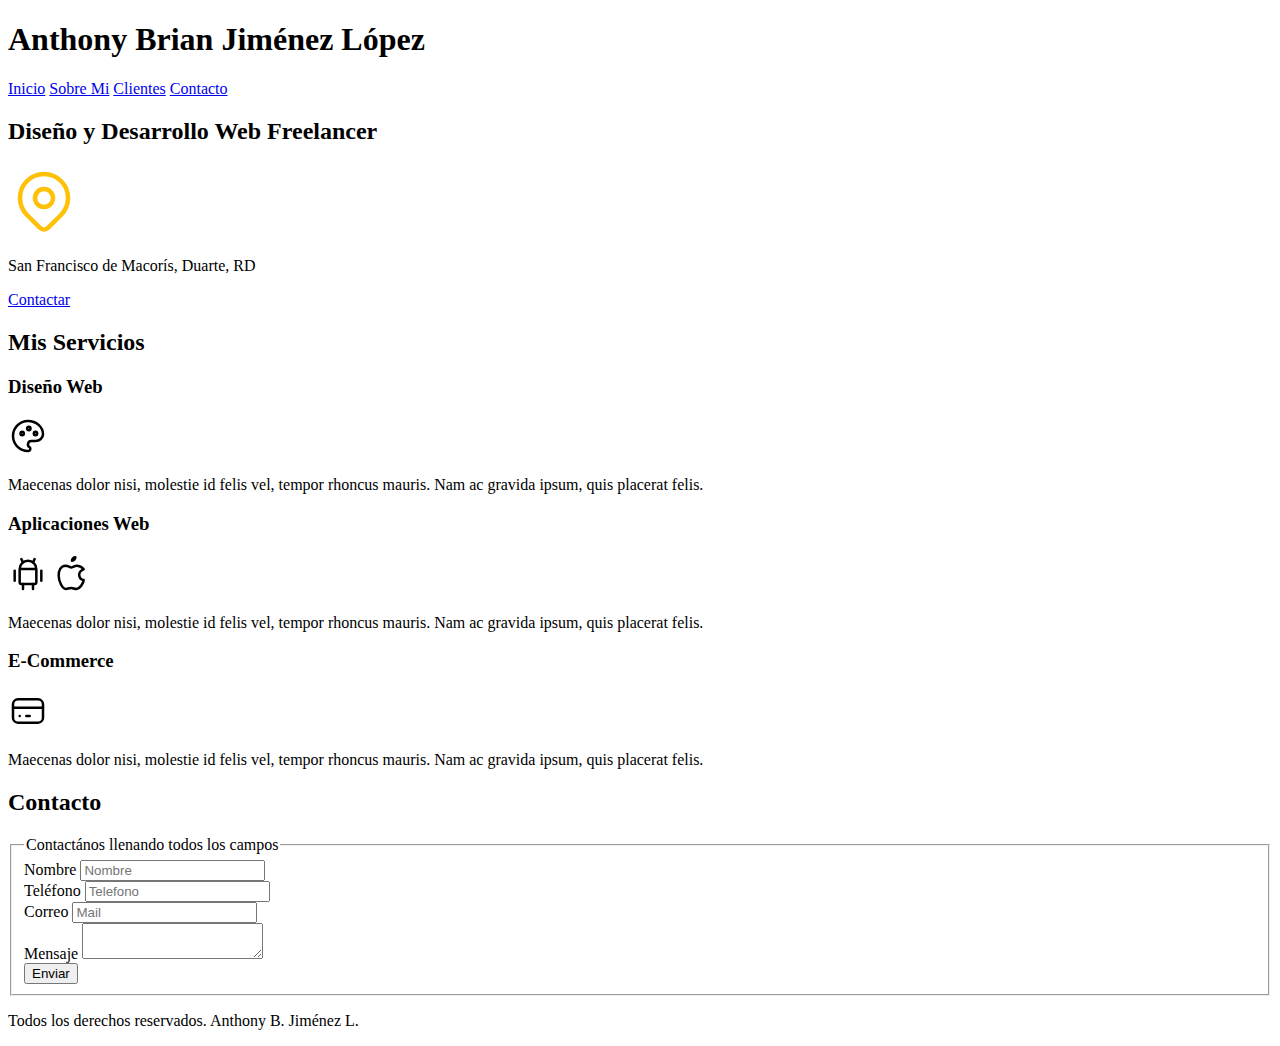
==== Curso #1 - HTML, CSS, JS, PHP/FreelancerApp/index.html @ 60de360e "first commit" ====
<!DOCTYPE html>
<html lang="en">

<head>
    <meta charset="UTF-8">
    <meta name="viewport" content="width=device-width, initial-scale=1.0">
    <title>Document</title>
</head>

<body>
    <header>
        <h1>Anthony Brian Jiménez López</h1>
    </header>

    <nav>
        <a href="#">Inicio</a>
        <a href="#">Sobre Mi</a>
        <a href="#">Clientes</a>
        <a href="#">Contacto</a>
    </nav>

    <section>
        <h2>Diseño y Desarrollo Web Freelancer</h2>

        <svg xmlns="http://www.w3.org/2000/svg" class="icon icon-tabler icon-tabler-map-pin" width="72" height="72"
            viewBox="0 0 24 24" stroke-width="1.5" stroke="#ffc107" fill="none" stroke-linecap="round"
            stroke-linejoin="round">
            <path stroke="none" d="M0 0h24v24H0z" fill="none" />
            <path d="M9 11a3 3 0 1 0 6 0a3 3 0 0 0 -6 0" />
            <path d="M17.657 16.657l-4.243 4.243a2 2 0 0 1 -2.827 0l-4.244 -4.243a8 8 0 1 1 11.314 0z" />
        </svg>

        <p>San Francisco de Macorís, Duarte, RD</p>

        <a href="#">Contactar</a>
    </section>

    <main>
        <h2>Mis Servicios</h2>

        <section>
            <h3>Diseño Web</h3>
            <svg xmlns="http://www.w3.org/2000/svg" class="icon icon-tabler icon-tabler-palette" width="40" height="40"
                viewBox="0 0 24 24" stroke-width="1.5" stroke="#000000" fill="none" stroke-linecap="round"
                stroke-linejoin="round">
                <path stroke="none" d="M0 0h24v24H0z" fill="none" />
                <path
                    d="M12 21a9 9 0 0 1 0 -18c4.97 0 9 3.582 9 8c0 1.06 -.474 2.078 -1.318 2.828c-.844 .75 -1.989 1.172 -3.182 1.172h-2.5a2 2 0 0 0 -1 3.75a1.3 1.3 0 0 1 -1 2.25" />
                <path d="M8.5 10.5m-1 0a1 1 0 1 0 2 0a1 1 0 1 0 -2 0" />
                <path d="M12.5 7.5m-1 0a1 1 0 1 0 2 0a1 1 0 1 0 -2 0" />
                <path d="M16.5 10.5m-1 0a1 1 0 1 0 2 0a1 1 0 1 0 -2 0" />
            </svg>
            <p>Maecenas dolor nisi, molestie id felis vel, tempor rhoncus mauris. Nam ac gravida ipsum, quis placerat
                felis.</p>
        </section>

        <section>
            <h3>Aplicaciones Web</h3>
            <svg xmlns="http://www.w3.org/2000/svg" class="icon icon-tabler icon-tabler-brand-android" width="40"
                height="40" viewBox="0 0 24 24" stroke-width="1.5" stroke="#000000" fill="none" stroke-linecap="round"
                stroke-linejoin="round">
                <path stroke="none" d="M0 0h24v24H0z" fill="none" />
                <path d="M4 10l0 6" />
                <path d="M20 10l0 6" />
                <path d="M7 9h10v8a1 1 0 0 1 -1 1h-8a1 1 0 0 1 -1 -1v-8a5 5 0 0 1 10 0" />
                <path d="M8 3l1 2" />
                <path d="M16 3l-1 2" />
                <path d="M9 18l0 3" />
                <path d="M15 18l0 3" />
            </svg>

            <svg xmlns="http://www.w3.org/2000/svg" class="icon icon-tabler icon-tabler-brand-apple" width="40"
                height="40" viewBox="0 0 24 24" stroke-width="1.5" stroke="#000000" fill="none" stroke-linecap="round"
                stroke-linejoin="round">
                <path stroke="none" d="M0 0h24v24H0z" fill="none" />
                <path
                    d="M8.286 7.008c-3.216 0 -4.286 3.23 -4.286 5.92c0 3.229 2.143 8.072 4.286 8.072c1.165 -.05 1.799 -.538 3.214 -.538c1.406 0 1.607 .538 3.214 .538s4.286 -3.229 4.286 -5.381c-.03 -.011 -2.649 -.434 -2.679 -3.23c-.02 -2.335 2.589 -3.179 2.679 -3.228c-1.096 -1.606 -3.162 -2.113 -3.75 -2.153c-1.535 -.12 -3.032 1.077 -3.75 1.077c-.729 0 -2.036 -1.077 -3.214 -1.077z" />
                <path d="M12 4a2 2 0 0 0 2 -2a2 2 0 0 0 -2 2" />
            </svg>
            <p>Maecenas dolor nisi, molestie id felis vel, tempor rhoncus mauris. Nam ac gravida ipsum, quis placerat
                felis.</p>
        </section>

        <section>
            <h3>E-Commerce</h3>
            <svg xmlns="http://www.w3.org/2000/svg" class="icon icon-tabler icon-tabler-credit-card" width="40"
                height="40" viewBox="0 0 24 24" stroke-width="1.5" stroke="#000000" fill="none" stroke-linecap="round"
                stroke-linejoin="round">
                <path stroke="none" d="M0 0h24v24H0z" fill="none" />
                <path d="M3 5m0 3a3 3 0 0 1 3 -3h12a3 3 0 0 1 3 3v8a3 3 0 0 1 -3 3h-12a3 3 0 0 1 -3 -3z" />
                <path d="M3 10l18 0" />
                <path d="M7 15l.01 0" />
                <path d="M11 15l2 0" />
            </svg>
            <p>Maecenas dolor nisi, molestie id felis vel, tempor rhoncus mauris. Nam ac gravida ipsum, quis placerat
                felis.</p>
        </section>
    </main>

    <section>
        <h2>Contacto</h2>

        <form action="">
            <fieldset>
                <legend>Contactános llenando todos los campos</legend>

                <div>
                    <label for="">Nombre</label>
                    <input type="text" placeholder="Nombre">
                </div>

                <div>
                    <label for="">Teléfono</label>
                    <input type="tel" placeholder="Telefono">
                </div>

                <div>
                    <label for="">Correo</label>
                    <input type="email" placeholder="Mail">
                </div>

                <div>
                    <label for="">Mensaje</label>
                    <textarea name="" id=""></textarea>
                </div>

                <div>
                    <button type="submit">Enviar</button>
                </div>
            </fieldset>
        </form>
    </section>

    <footer>
        <p>Todos los derechos reservados. Anthony B. Jiménez L.</p>
    </footer>

</body>

</html>
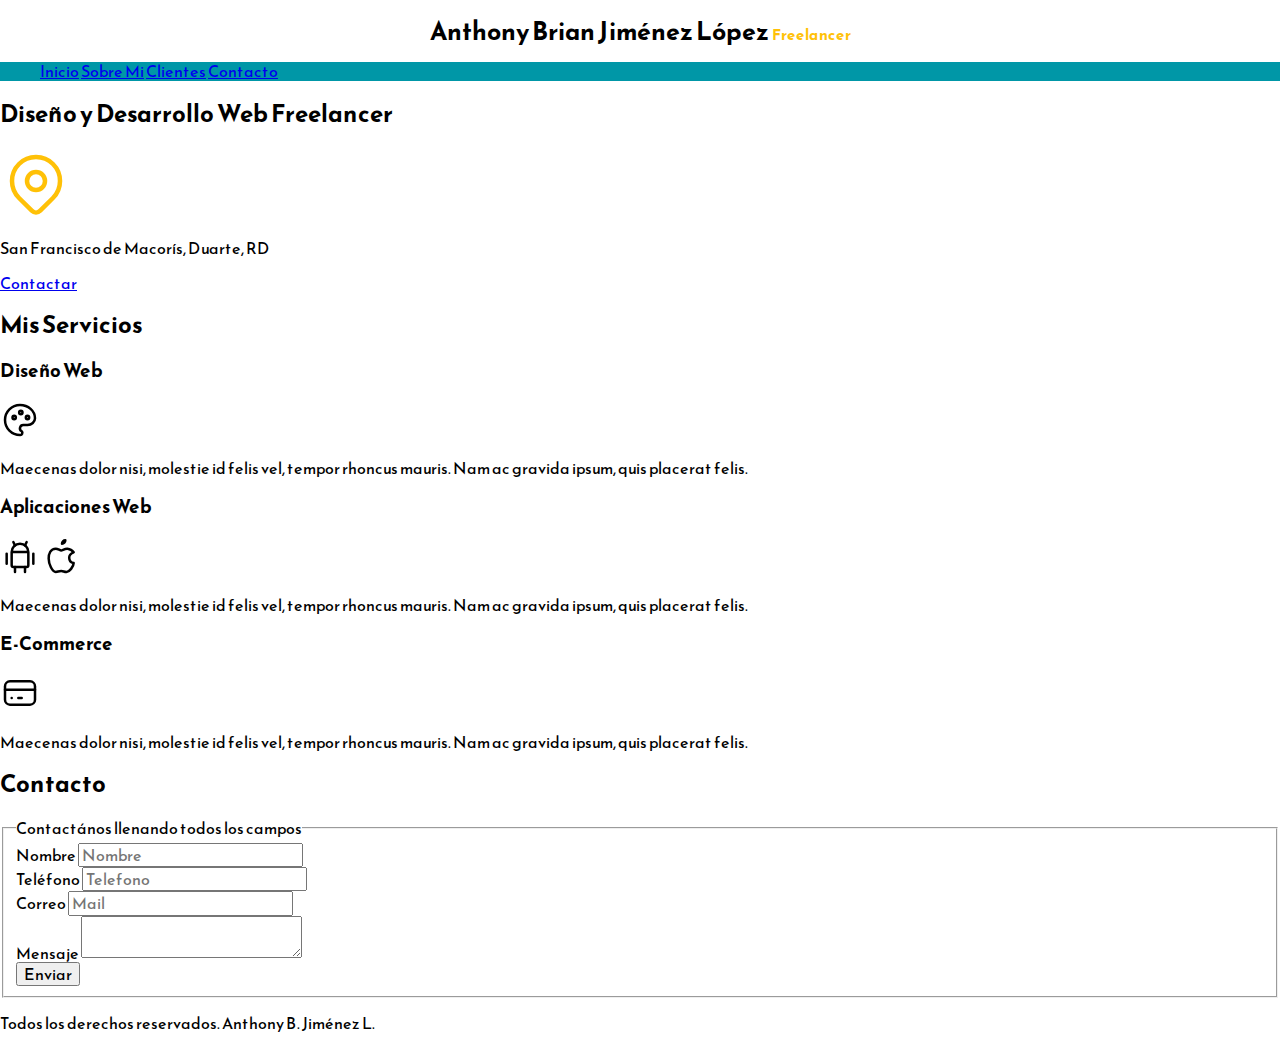
==== commit 9f2e1bcd: "add: styles and normalize css" ====
--- a/Curso #1 - HTML, CSS, JS, PHP/FreelancerApp/index.html
+++ b/Curso #1 - HTML, CSS, JS, PHP/FreelancerApp/index.html
@@ -5,22 +5,35 @@
     <meta charset="UTF-8">
     <meta name="viewport" content="width=device-width, initial-scale=1.0">
     <title>Document</title>
+
+    <link rel="preload" href="css/normalize.css" as="style">
+    <link rel="stylesheet" href="css/normalize.css">
+
+    <link rel="preconnect" href="https://fonts.googleapis.com">
+    <link rel="preconnect" href="https://fonts.gstatic.com" crossorigin>
+    <link href="https://fonts.googleapis.com/css2?family=Reem+Kufi:wght@400..700&display=swap" rel="stylesheet">
+
+    <link rel="preload" href="css/styles.css" as="style"> <!--Esto para que cargue antes el css-->
+    <link rel="stylesheet" href="css/styles.css">
+
 </head>
 
 <body>
     <header>
-        <h1>Anthony Brian Jiménez López</h1>
+        <h1 class="titulo">Anthony Brian Jiménez López <span>Freelancer</span></h1>
     </header>
 
-    <nav>
-        <a href="#">Inicio</a>
-        <a href="#">Sobre Mi</a>
-        <a href="#">Clientes</a>
-        <a href="#">Contacto</a>
-    </nav>
+    <div class="nav-bg">
+        <nav class="navegacion-principal contenedor">
+            <a href="#">Inicio</a>
+            <a href="#">Sobre Mi</a>
+            <a href="#">Clientes</a>
+            <a href="#">Contacto</a>
+        </nav>
+    </div>    
 
     <section>
-        <h2>Diseño y Desarrollo Web Freelancer</h2>
+        <h2 class="">Diseño y Desarrollo Web Freelancer</h2>
 
         <svg xmlns="http://www.w3.org/2000/svg" class="icon icon-tabler icon-tabler-map-pin" width="72" height="72"
             viewBox="0 0 24 24" stroke-width="1.5" stroke="#ffc107" fill="none" stroke-linecap="round"
@@ -94,7 +107,7 @@
             </svg>
             <p>Maecenas dolor nisi, molestie id felis vel, tempor rhoncus mauris. Nam ac gravida ipsum, quis placerat
                 felis.</p>
-        </section>
+        </se ction>
     </main>
 
     <section>
--- a/Curso #1 - HTML, CSS, JS, PHP/FreelancerApp/css/styles.css
+++ b/Curso #1 - HTML, CSS, JS, PHP/FreelancerApp/css/styles.css
@@ -0,0 +1,43 @@
+:root {
+    --white: #FFFFFF;
+    --oscuro: #212121;
+    --primario: #FFC107;
+    --secundario: #0097A7;
+    --gris: #757575;
+}
+
+html{
+    font-size: 62.5%;
+}
+
+body{
+    font-size: 16px;
+    font-family: "Reem Kufi", sans-serif;
+}
+
+.titulo {
+    text-align: center;
+    font-size: 2.5rem;
+}
+
+.titulo span{
+    font-size: 1.5rem;
+    color: var(--primario);
+}
+
+.contenedor {
+    width: 120rem;
+    margin: 0 auto;
+}
+
+.nav-bg{
+    background-color: var(--secundario);
+}
+
+.navegacion-principal {
+
+}
+
+.navegacion-principal a{
+}
+
--- a/Curso #1 - HTML, CSS, JS, PHP/FreelancerApp/css/styles.css
+++ b/Curso #1 - HTML, CSS, JS, PHP/FreelancerApp/css/styles.css
@@ -0,0 +1,43 @@
+:root {
+    --white: #FFFFFF;
+    --oscuro: #212121;
+    --primario: #FFC107;
+    --secundario: #0097A7;
+    --gris: #757575;
+}
+
+html{
+    font-size: 62.5%;
+}
+
+body{
+    font-size: 16px;
+    font-family: "Reem Kufi", sans-serif;
+}
+
+.titulo {
+    text-align: center;
+    font-size: 2.5rem;
+}
+
+.titulo span{
+    font-size: 1.5rem;
+    color: var(--primario);
+}
+
+.contenedor {
+    width: 120rem;
+    margin: 0 auto;
+}
+
+.nav-bg{
+    background-color: var(--secundario);
+}
+
+.navegacion-principal {
+
+}
+
+.navegacion-principal a{
+}
+
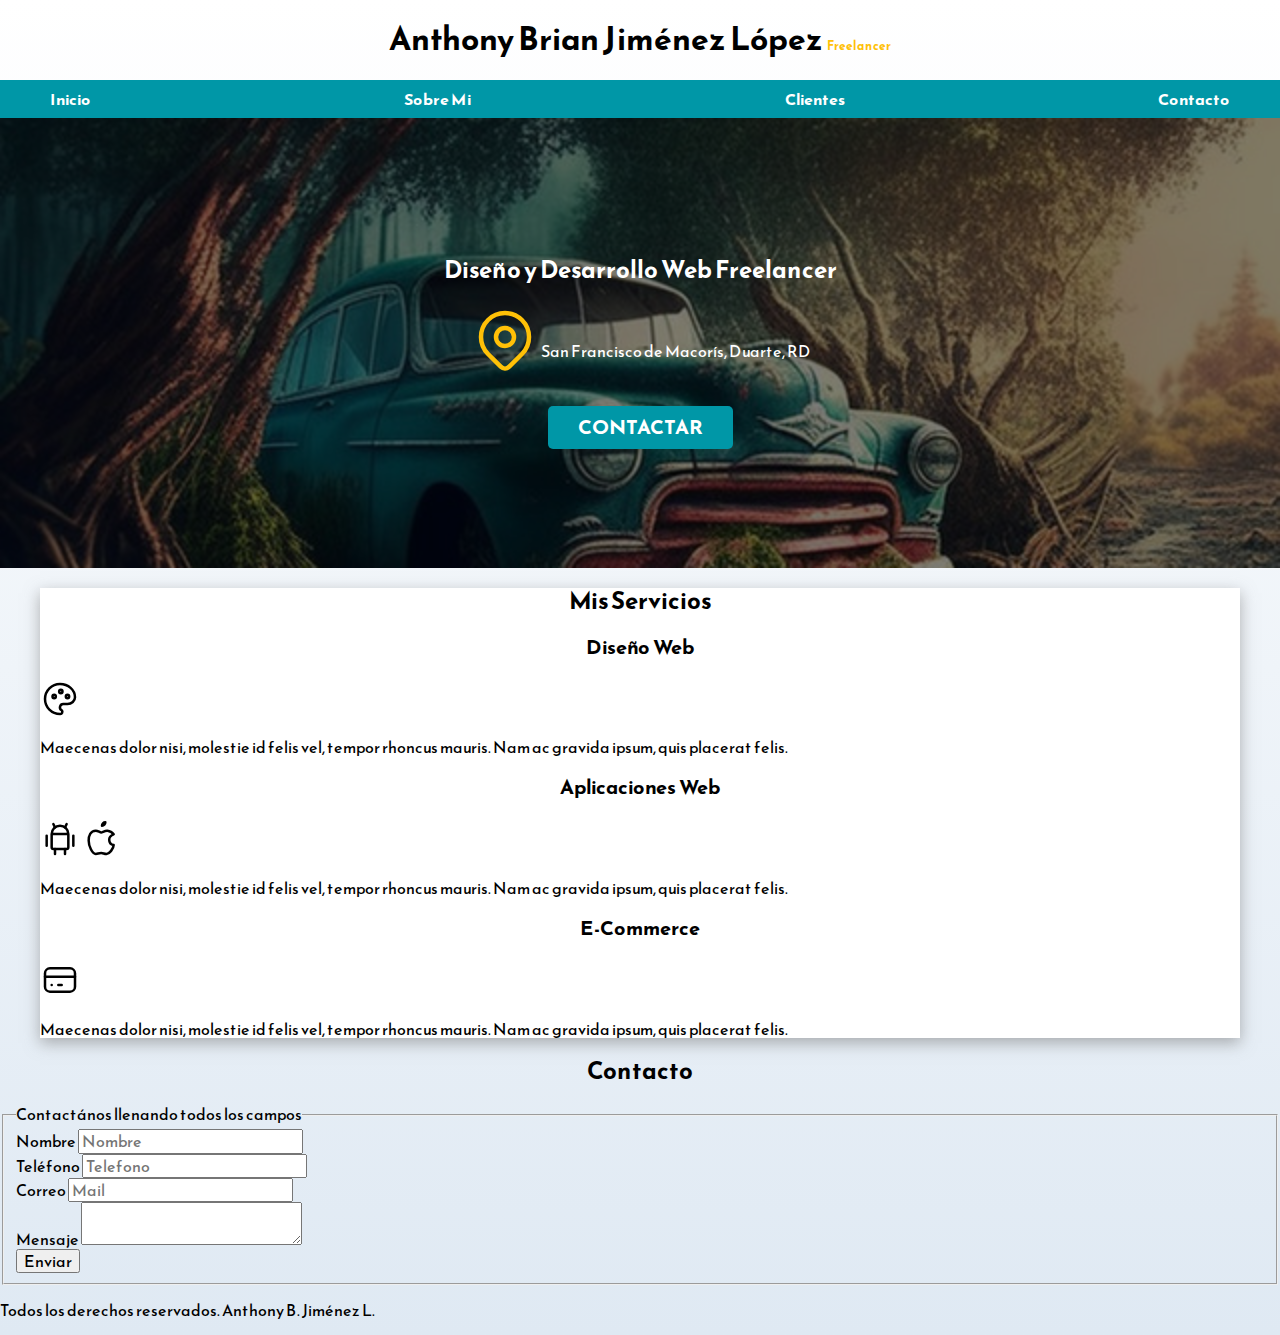
==== commit 41d8d6fa: "update: css file, learn use the: box-shadow and display flex o block" ====
--- a/Curso #1 - HTML, CSS, JS, PHP/FreelancerApp/index.html
+++ b/Curso #1 - HTML, CSS, JS, PHP/FreelancerApp/index.html
@@ -30,25 +30,29 @@
             <a href="#">Clientes</a>
             <a href="#">Contacto</a>
         </nav>
-    </div>    
+    </div>
 
-    <section>
-        <h2 class="">Diseño y Desarrollo Web Freelancer</h2>
+    <section class="hero">
+        <div class="contenido-hero">
+            <h2 class="">Diseño y Desarrollo Web <span>Freelancer</span></h2>
 
-        <svg xmlns="http://www.w3.org/2000/svg" class="icon icon-tabler icon-tabler-map-pin" width="72" height="72"
-            viewBox="0 0 24 24" stroke-width="1.5" stroke="#ffc107" fill="none" stroke-linecap="round"
-            stroke-linejoin="round">
-            <path stroke="none" d="M0 0h24v24H0z" fill="none" />
-            <path d="M9 11a3 3 0 1 0 6 0a3 3 0 0 0 -6 0" />
-            <path d="M17.657 16.657l-4.243 4.243a2 2 0 0 1 -2.827 0l-4.244 -4.243a8 8 0 1 1 11.314 0z" />
-        </svg>
+            <div class="ubicacion">
+                <svg xmlns="http://www.w3.org/2000/svg" class="icon icon-tabler icon-tabler-map-pin" width="72"
+                    height="72" viewBox="0 0 24 24" stroke-width="1.5" stroke="#ffc107" fill="none"
+                    stroke-linecap="round" stroke-linejoin="round">
+                    <path stroke="none" d="M0 0h24v24H0z" fill="none" />
+                    <path d="M9 11a3 3 0 1 0 6 0a3 3 0 0 0 -6 0" />
+                    <path d="M17.657 16.657l-4.243 4.243a2 2 0 0 1 -2.827 0l-4.244 -4.243a8 8 0 1 1 11.314 0z" />
+                </svg>
 
-        <p>San Francisco de Macorís, Duarte, RD</p>
+                <p>San Francisco de Macorís, Duarte, RD</p>
+            </div>
 
-        <a href="#">Contactar</a>
+            <a href="#" class="btn">Contactar</a>
+        </div>
     </section>
 
-    <main>
+    <main class="contenedor sombra">
         <h2>Mis Servicios</h2>
 
         <section>
@@ -107,7 +111,7 @@
             </svg>
             <p>Maecenas dolor nisi, molestie id felis vel, tempor rhoncus mauris. Nam ac gravida ipsum, quis placerat
                 felis.</p>
-        </se ction>
+            </se ction>
     </main>
 
     <section>
@@ -138,7 +142,7 @@
                 </div>
 
                 <div>
-                    <button type="submit">Enviar</button>
+                    <button type="submit" class="">Enviar</button>
                 </div>
             </fieldset>
         </form>
--- a/Curso #1 - HTML, CSS, JS, PHP/FreelancerApp/css/styles.css
+++ b/Curso #1 - HTML, CSS, JS, PHP/FreelancerApp/css/styles.css
@@ -6,38 +6,131 @@
     --gris: #757575;
 }
 
+
+/* HACK PARA QUE 1rem = 10px*/
 html{
     font-size: 62.5%;
+    box-sizing: border-box;
+}
+
+*,*:before, *:after {
+    box-sizing: inherit;
 }
 
 body{
     font-size: 16px;
     font-family: "Reem Kufi", sans-serif;
+    background-image: linear-gradient(to top, #DFE9F3 0%, var(--white) 100%);
 }
 
-.titulo {
+h1{
+    font-size: 2.8srem;
+}
+
+h2{
+    font-size: 2.4rem;
+}
+
+h3{
+    font-size: 2rem;
+}
+
+h1,h2,h3{
     text-align: center;
-    font-size: 2.5rem;
 }
 
 .titulo span{
-    font-size: 1.5rem;
+    font-size: 1.2rem;
     color: var(--primario);
 }
 
 .contenedor {
-    width: 120rem;
+    max-width: 120rem;
     margin: 0 auto;
 }
 
+.btn{
+    background-color: var(--secundario);
+    color: var(--white);
+    padding: 1rem 3rem;
+    margin-top: 3rem;
+    font-size: 2rem;
+    text-decoration: none;
+    text-transform: uppercase;
+    font-weight: bold;
+    border-radius: .5rem;
+    width: 90%;
+    text-align: center;
+}
+
+@media (min-width: 480px) {
+    .btn{
+        width: auto;
+    }
+}
 .nav-bg{
     background-color: var(--secundario);
 }
 
 .navegacion-principal {
+    display: flex;
+    flex-direction: column;
+    
+}
 
+@media (min-width: 768px) {
+    .navegacion-principal{
+        flex-direction: row;
+        justify-content: space-between;
+    }
 }
 
 .navegacion-principal a{
+    display: block;
+    text-align: center;
+    color: var(--white);
+    text-decoration: none;
+    font-size: 1.rem;
+    padding: 1rem;
+    font-weight: bold;
 }
 
+.navegacion-principal a:hover{
+    background-color: var(--primario);
+    color: var(--oscuro);
+}
+
+.hero{
+    background-image: url(../img/hero.jpg);
+    background-repeat: no-repeat;
+    background-size: cover;
+    height: 450px;
+    position: relative;
+}
+
+.contenido-hero{
+    position: absolute;
+    background-color: rgba(0,0,0,.5); /* ANTERIOR */
+    background-color: rgb(0 0 0 / 50%); /* NUEVA */
+    width: 100%;
+    height: 100%;
+
+    display: flex;
+    flex-direction: column;
+    align-items: center;
+    justify-content: center;
+}
+
+.contenido-hero h2, .contenido-hero p {
+    color: var(--white);
+}
+
+.contenido-hero .ubicacion{
+    display: flex;
+    align-items: flex-end;
+}
+
+.sombra{
+    box-shadow: 0px 5px 15px 0px rgba(112,112,112,.54);
+    background-color: var(--white);
+}--- a/Curso #1 - HTML, CSS, JS, PHP/FreelancerApp/css/styles.css
+++ b/Curso #1 - HTML, CSS, JS, PHP/FreelancerApp/css/styles.css
@@ -6,38 +6,131 @@
     --gris: #757575;
 }
 
+
+/* HACK PARA QUE 1rem = 10px*/
 html{
     font-size: 62.5%;
+    box-sizing: border-box;
+}
+
+*,*:before, *:after {
+    box-sizing: inherit;
 }
 
 body{
     font-size: 16px;
     font-family: "Reem Kufi", sans-serif;
+    background-image: linear-gradient(to top, #DFE9F3 0%, var(--white) 100%);
 }
 
-.titulo {
+h1{
+    font-size: 2.8srem;
+}
+
+h2{
+    font-size: 2.4rem;
+}
+
+h3{
+    font-size: 2rem;
+}
+
+h1,h2,h3{
     text-align: center;
-    font-size: 2.5rem;
 }
 
 .titulo span{
-    font-size: 1.5rem;
+    font-size: 1.2rem;
     color: var(--primario);
 }
 
 .contenedor {
-    width: 120rem;
+    max-width: 120rem;
     margin: 0 auto;
 }
 
+.btn{
+    background-color: var(--secundario);
+    color: var(--white);
+    padding: 1rem 3rem;
+    margin-top: 3rem;
+    font-size: 2rem;
+    text-decoration: none;
+    text-transform: uppercase;
+    font-weight: bold;
+    border-radius: .5rem;
+    width: 90%;
+    text-align: center;
+}
+
+@media (min-width: 480px) {
+    .btn{
+        width: auto;
+    }
+}
 .nav-bg{
     background-color: var(--secundario);
 }
 
 .navegacion-principal {
+    display: flex;
+    flex-direction: column;
+    
+}
 
+@media (min-width: 768px) {
+    .navegacion-principal{
+        flex-direction: row;
+        justify-content: space-between;
+    }
 }
 
 .navegacion-principal a{
+    display: block;
+    text-align: center;
+    color: var(--white);
+    text-decoration: none;
+    font-size: 1.rem;
+    padding: 1rem;
+    font-weight: bold;
 }
 
+.navegacion-principal a:hover{
+    background-color: var(--primario);
+    color: var(--oscuro);
+}
+
+.hero{
+    background-image: url(../img/hero.jpg);
+    background-repeat: no-repeat;
+    background-size: cover;
+    height: 450px;
+    position: relative;
+}
+
+.contenido-hero{
+    position: absolute;
+    background-color: rgba(0,0,0,.5); /* ANTERIOR */
+    background-color: rgb(0 0 0 / 50%); /* NUEVA */
+    width: 100%;
+    height: 100%;
+
+    display: flex;
+    flex-direction: column;
+    align-items: center;
+    justify-content: center;
+}
+
+.contenido-hero h2, .contenido-hero p {
+    color: var(--white);
+}
+
+.contenido-hero .ubicacion{
+    display: flex;
+    align-items: flex-end;
+}
+
+.sombra{
+    box-shadow: 0px 5px 15px 0px rgba(112,112,112,.54);
+    background-color: var(--white);
+}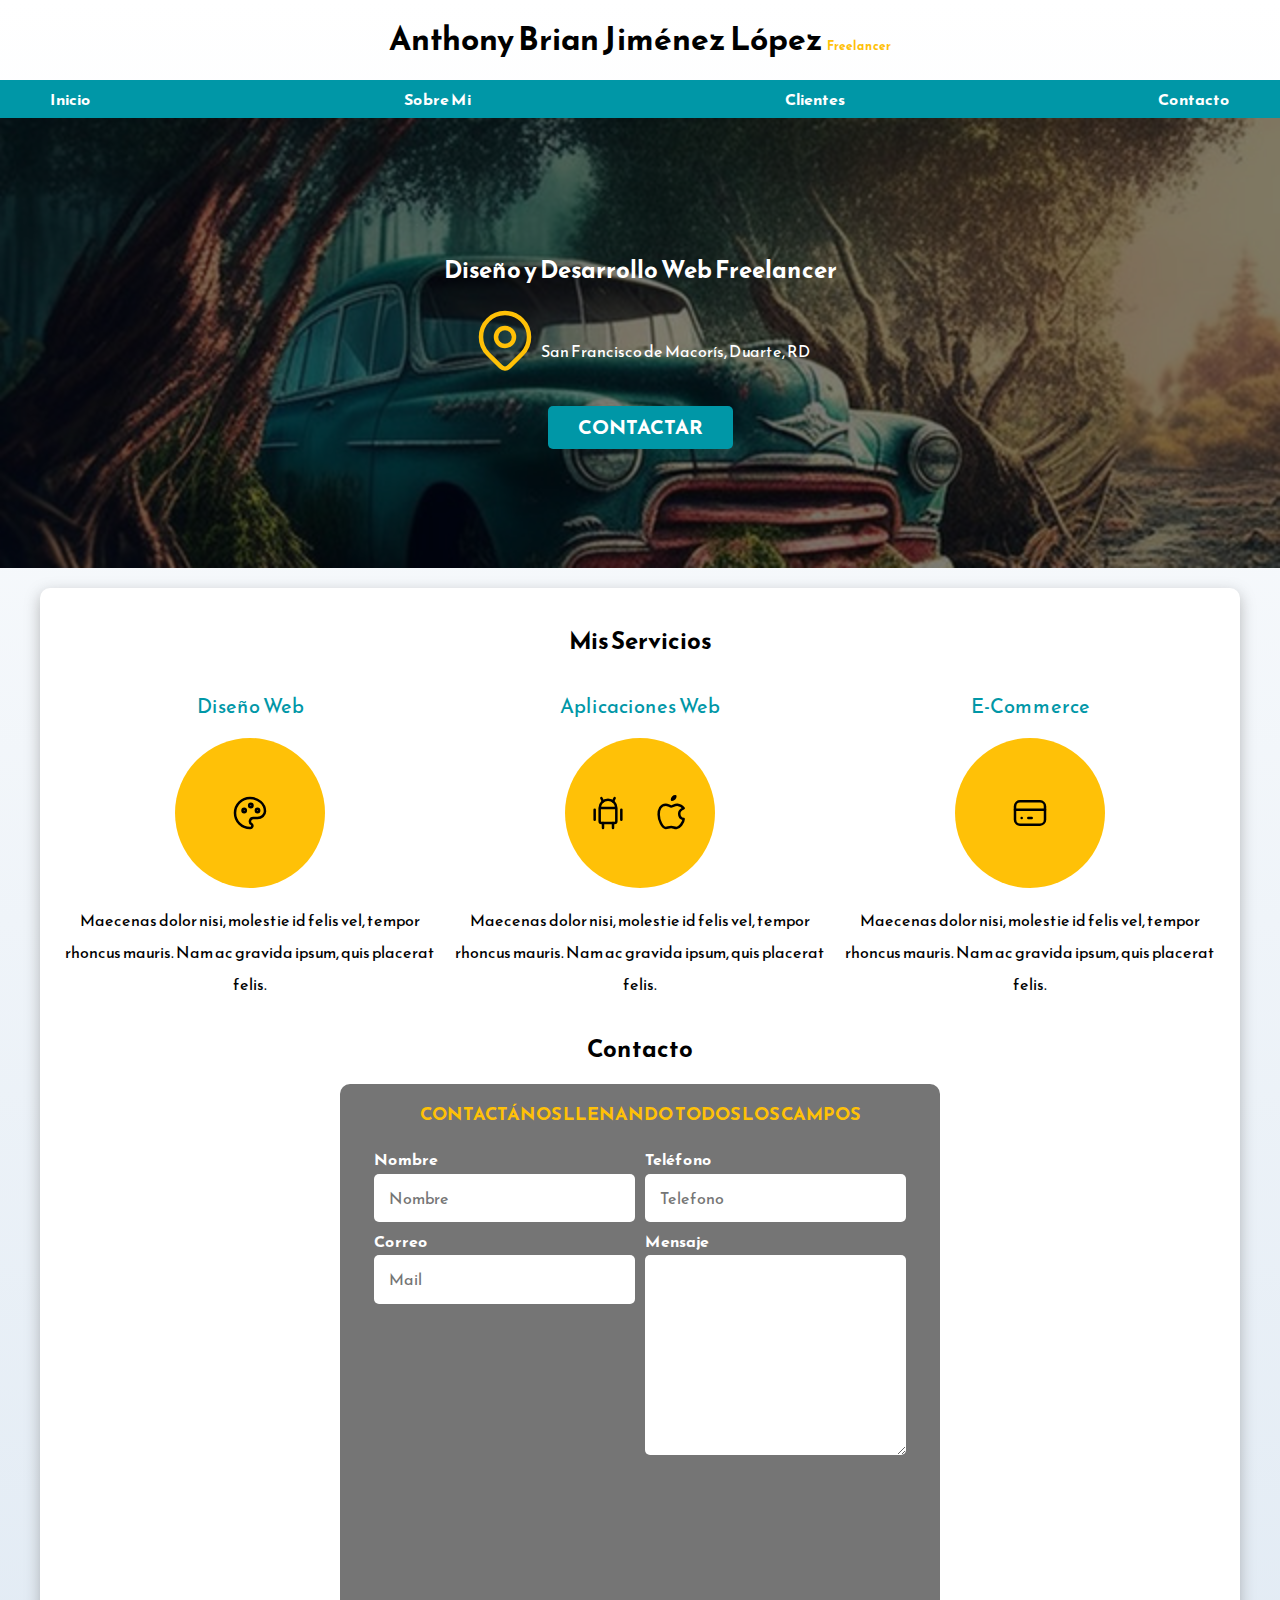
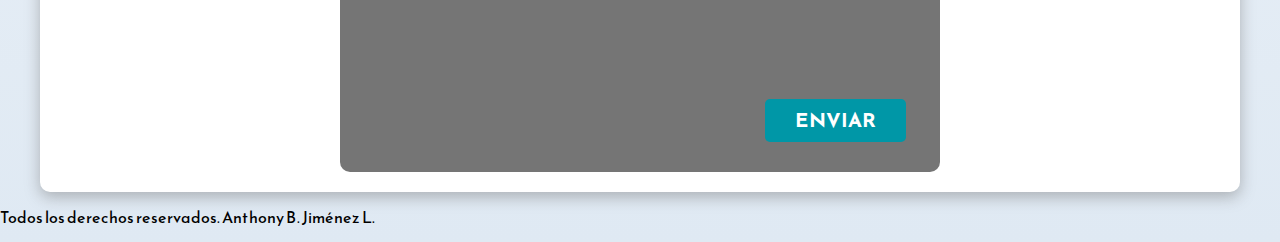
==== commit 77012a2c: "update: add css grid in section Services and contact" ====
--- a/Curso #1 - HTML, CSS, JS, PHP/FreelancerApp/index.html
+++ b/Curso #1 - HTML, CSS, JS, PHP/FreelancerApp/index.html
@@ -55,98 +55,119 @@
     <main class="contenedor sombra">
         <h2>Mis Servicios</h2>
 
+        <div class="servicios">
+
+            <section class="servicio">
+                <h3>Diseño Web</h3>
+                <div class="iconos">
+                    <svg xmlns="http://www.w3.org/2000/svg" class="icon icon-tabler icon-tabler-palette" width="40"
+                        height="40" viewBox="0 0 24 24" stroke-width="1.5" stroke="#000000" fill="none"
+                        stroke-linecap="round" stroke-linejoin="round">
+                        <path stroke="none" d="M0 0h24v24H0z" fill="none" />
+                        <path
+                            d="M12 21a9 9 0 0 1 0 -18c4.97 0 9 3.582 9 8c0 1.06 -.474 2.078 -1.318 2.828c-.844 .75 -1.989 1.172 -3.182 1.172h-2.5a2 2 0 0 0 -1 3.75a1.3 1.3 0 0 1 -1 2.25" />
+                        <path d="M8.5 10.5m-1 0a1 1 0 1 0 2 0a1 1 0 1 0 -2 0" />
+                        <path d="M12.5 7.5m-1 0a1 1 0 1 0 2 0a1 1 0 1 0 -2 0" />
+                        <path d="M16.5 10.5m-1 0a1 1 0 1 0 2 0a1 1 0 1 0 -2 0" />
+                    </svg>
+                </div>
+
+                <p>Maecenas dolor nisi, molestie id felis vel, tempor rhoncus mauris. Nam ac gravida ipsum, quis
+                    placerat
+                    felis.</p>
+            </section>
+
+            <section class="servicio">
+                <h3>Aplicaciones Web</h3>
+                <div class="iconos">
+                    <svg xmlns="http://www.w3.org/2000/svg" class="icon icon-tabler icon-tabler-brand-android"
+                        width="40" height="40" viewBox="0 0 24 24" stroke-width="1.5" stroke="#000000" fill="none"
+                        stroke-linecap="round" stroke-linejoin="round">
+                        <path stroke="none" d="M0 0h24v24H0z" fill="none" />
+                        <path d="M4 10l0 6" />
+                        <path d="M20 10l0 6" />
+                        <path d="M7 9h10v8a1 1 0 0 1 -1 1h-8a1 1 0 0 1 -1 -1v-8a5 5 0 0 1 10 0" />
+                        <path d="M8 3l1 2" />
+                        <path d="M16 3l-1 2" />
+                        <path d="M9 18l0 3" />
+                        <path d="M15 18l0 3" />
+                    </svg>
+
+                    <svg xmlns="http://www.w3.org/2000/svg" class="icon icon-tabler icon-tabler-brand-apple" width="40"
+                        height="40" viewBox="0 0 24 24" stroke-width="1.5" stroke="#000000" fill="none"
+                        stroke-linecap="round" stroke-linejoin="round">
+                        <path stroke="none" d="M0 0h24v24H0z" fill="none" />
+                        <path
+                            d="M8.286 7.008c-3.216 0 -4.286 3.23 -4.286 5.92c0 3.229 2.143 8.072 4.286 8.072c1.165 -.05 1.799 -.538 3.214 -.538c1.406 0 1.607 .538 3.214 .538s4.286 -3.229 4.286 -5.381c-.03 -.011 -2.649 -.434 -2.679 -3.23c-.02 -2.335 2.589 -3.179 2.679 -3.228c-1.096 -1.606 -3.162 -2.113 -3.75 -2.153c-1.535 -.12 -3.032 1.077 -3.75 1.077c-.729 0 -2.036 -1.077 -3.214 -1.077z" />
+                        <path d="M12 4a2 2 0 0 0 2 -2a2 2 0 0 0 -2 2" />
+                    </svg>
+                </div>
+
+                <p>Maecenas dolor nisi, molestie id felis vel, tempor rhoncus mauris. Nam ac gravida ipsum, quis
+                    placerat
+                    felis.</p>
+            </section>
+
+            <section class="servicio">
+                <h3>E-Commerce</h3>
+                <div class="iconos">
+                    <svg xmlns="http://www.w3.org/2000/svg" class="icon icon-tabler icon-tabler-credit-card" width="40"
+                        height="40" viewBox="0 0 24 24" stroke-width="1.5" stroke="#000000" fill="none"
+                        stroke-linecap="round" stroke-linejoin="round">
+                        <path stroke="none" d="M0 0h24v24H0z" fill="none" />
+                        <path d="M3 5m0 3a3 3 0 0 1 3 -3h12a3 3 0 0 1 3 3v8a3 3 0 0 1 -3 3h-12a3 3 0 0 1 -3 -3z" />
+                        <path d="M3 10l18 0" />
+                        <path d="M7 15l.01 0" />
+                        <path d="M11 15l2 0" />
+                    </svg>
+                </div>
+
+                <p>Maecenas dolor nisi, molestie id felis vel, tempor rhoncus mauris. Nam ac gravida ipsum, quis
+                    placerat
+                    felis.</p>
+            </section>
+        </div> <!-- Cierre clase de Servicios -->
+
+
+
         <section>
-            <h3>Diseño Web</h3>
-            <svg xmlns="http://www.w3.org/2000/svg" class="icon icon-tabler icon-tabler-palette" width="40" height="40"
-                viewBox="0 0 24 24" stroke-width="1.5" stroke="#000000" fill="none" stroke-linecap="round"
-                stroke-linejoin="round">
-                <path stroke="none" d="M0 0h24v24H0z" fill="none" />
-                <path
-                    d="M12 21a9 9 0 0 1 0 -18c4.97 0 9 3.582 9 8c0 1.06 -.474 2.078 -1.318 2.828c-.844 .75 -1.989 1.172 -3.182 1.172h-2.5a2 2 0 0 0 -1 3.75a1.3 1.3 0 0 1 -1 2.25" />
-                <path d="M8.5 10.5m-1 0a1 1 0 1 0 2 0a1 1 0 1 0 -2 0" />
-                <path d="M12.5 7.5m-1 0a1 1 0 1 0 2 0a1 1 0 1 0 -2 0" />
-                <path d="M16.5 10.5m-1 0a1 1 0 1 0 2 0a1 1 0 1 0 -2 0" />
-            </svg>
-            <p>Maecenas dolor nisi, molestie id felis vel, tempor rhoncus mauris. Nam ac gravida ipsum, quis placerat
-                felis.</p>
+            <h2>Contacto</h2>
+
+            <form action="" class="formulario">
+                <fieldset>
+                    <legend>Contactános llenando todos los campos</legend>
+
+                    <div class="contenedor-campos">
+
+                        <div class="campo">
+                            <label for="">Nombre</label>
+                            <input type="text" class="input-text" placeholder="Nombre">
+                        </div>
+
+                        <div class="campo">
+                            <label for="">Teléfono</label>
+                            <input type="tel" class="input-text" placeholder="Telefono">
+                        </div>
+
+                        <div class="campo"> 
+                            <label for="">Correo</label>
+                            <input type="email" class="input-text" placeholder="Mail">
+                        </div>
+
+                        <div class="campo">
+                            <label for="">Mensaje</label>
+                            <textarea name="" class="input-text" id=""></textarea>
+                        </div>
+                    </div>
+
+                    <div class="alinear-derecha flex">
+                        <button type="submit" class="btn w-sm-100">Enviar</button>
+                    </div>
+                </fieldset>
+            </form>
         </section>
 
-        <section>
-            <h3>Aplicaciones Web</h3>
-            <svg xmlns="http://www.w3.org/2000/svg" class="icon icon-tabler icon-tabler-brand-android" width="40"
-                height="40" viewBox="0 0 24 24" stroke-width="1.5" stroke="#000000" fill="none" stroke-linecap="round"
-                stroke-linejoin="round">
-                <path stroke="none" d="M0 0h24v24H0z" fill="none" />
-                <path d="M4 10l0 6" />
-                <path d="M20 10l0 6" />
-                <path d="M7 9h10v8a1 1 0 0 1 -1 1h-8a1 1 0 0 1 -1 -1v-8a5 5 0 0 1 10 0" />
-                <path d="M8 3l1 2" />
-                <path d="M16 3l-1 2" />
-                <path d="M9 18l0 3" />
-                <path d="M15 18l0 3" />
-            </svg>
-
-            <svg xmlns="http://www.w3.org/2000/svg" class="icon icon-tabler icon-tabler-brand-apple" width="40"
-                height="40" viewBox="0 0 24 24" stroke-width="1.5" stroke="#000000" fill="none" stroke-linecap="round"
-                stroke-linejoin="round">
-                <path stroke="none" d="M0 0h24v24H0z" fill="none" />
-                <path
-                    d="M8.286 7.008c-3.216 0 -4.286 3.23 -4.286 5.92c0 3.229 2.143 8.072 4.286 8.072c1.165 -.05 1.799 -.538 3.214 -.538c1.406 0 1.607 .538 3.214 .538s4.286 -3.229 4.286 -5.381c-.03 -.011 -2.649 -.434 -2.679 -3.23c-.02 -2.335 2.589 -3.179 2.679 -3.228c-1.096 -1.606 -3.162 -2.113 -3.75 -2.153c-1.535 -.12 -3.032 1.077 -3.75 1.077c-.729 0 -2.036 -1.077 -3.214 -1.077z" />
-                <path d="M12 4a2 2 0 0 0 2 -2a2 2 0 0 0 -2 2" />
-            </svg>
-            <p>Maecenas dolor nisi, molestie id felis vel, tempor rhoncus mauris. Nam ac gravida ipsum, quis placerat
-                felis.</p>
-        </section>
-
-        <section>
-            <h3>E-Commerce</h3>
-            <svg xmlns="http://www.w3.org/2000/svg" class="icon icon-tabler icon-tabler-credit-card" width="40"
-                height="40" viewBox="0 0 24 24" stroke-width="1.5" stroke="#000000" fill="none" stroke-linecap="round"
-                stroke-linejoin="round">
-                <path stroke="none" d="M0 0h24v24H0z" fill="none" />
-                <path d="M3 5m0 3a3 3 0 0 1 3 -3h12a3 3 0 0 1 3 3v8a3 3 0 0 1 -3 3h-12a3 3 0 0 1 -3 -3z" />
-                <path d="M3 10l18 0" />
-                <path d="M7 15l.01 0" />
-                <path d="M11 15l2 0" />
-            </svg>
-            <p>Maecenas dolor nisi, molestie id felis vel, tempor rhoncus mauris. Nam ac gravida ipsum, quis placerat
-                felis.</p>
-            </se ction>
     </main>
-
-    <section>
-        <h2>Contacto</h2>
-
-        <form action="">
-            <fieldset>
-                <legend>Contactános llenando todos los campos</legend>
-
-                <div>
-                    <label for="">Nombre</label>
-                    <input type="text" placeholder="Nombre">
-                </div>
-
-                <div>
-                    <label for="">Teléfono</label>
-                    <input type="tel" placeholder="Telefono">
-                </div>
-
-                <div>
-                    <label for="">Correo</label>
-                    <input type="email" placeholder="Mail">
-                </div>
-
-                <div>
-                    <label for="">Mensaje</label>
-                    <textarea name="" id=""></textarea>
-                </div>
-
-                <div>
-                    <button type="submit" class="">Enviar</button>
-                </div>
-            </fieldset>
-        </form>
-    </section>
 
     <footer>
         <p>Todos los derechos reservados. Anthony B. Jiménez L.</p>
--- a/Curso #1 - HTML, CSS, JS, PHP/FreelancerApp/css/styles.css
+++ b/Curso #1 - HTML, CSS, JS, PHP/FreelancerApp/css/styles.css
@@ -61,6 +61,7 @@
     border-radius: .5rem;
     width: 90%;
     text-align: center;
+    border: none;
 }
 
 @media (min-width: 480px) {
@@ -68,6 +69,11 @@
         width: auto;
     }
 }
+
+.btn:hover{
+    cursor: pointer;
+}
+
 .nav-bg{
     background-color: var(--secundario);
 }
@@ -106,6 +112,7 @@
     background-size: cover;
     height: 450px;
     position: relative;
+    margin-bottom: 2rem;
 }
 
 .contenido-hero{
@@ -131,6 +138,126 @@
 }
 
 .sombra{
-    box-shadow: 0px 5px 15px 0px rgba(112,112,112,.54);
+    box-shadow: 0px 5px 15px 0px rgba(112,112,112,.48);
     background-color: var(--white);
+    padding: 2rem;
+    border-radius: 1rem;
+}
+
+/* SERVICIOS */
+
+.servicios{
+    display: grid;
+    column-gap: 1rem;
+}
+
+@media (min-width: 768px) {
+    .servicios {
+        display: grid;
+        grid-template-columns: repeat(3, 1fr);
+        column-gap: 1rem;
+    }
+}
+
+.servicio{
+    display: flex;
+    flex-direction: column;
+    align-items: center;
+}
+
+.servicio h3{
+    color: var(--secundario);
+    font-weight: normal;
+}
+
+.servicio p{
+    line-height: 2;
+    text-align: center;
+}
+
+
+.servicio .iconos{
+    height: 15rem;
+    width: 15rem;
+    background-color: var(--primario);
+    border-radius: 50%;
+
+    display: flex;
+    justify-content: space-evenly;
+    align-items: center;
+}
+
+/*Contacto */
+
+.formulario{
+    background-color: var(--gris);
+    width: min(60rem, 100%); /*UTILIZAR EL VALOR MAS PEQUENO*/
+    margin: 0 auto;
+    padding: 2rem;
+    border-radius: 1rem;
+}
+
+.formulario fieldset{
+    border: none;
+}
+
+.formulario legend{
+    color: var(--primario);
+    text-align: center;
+    font-size: 1.8rem;
+    text-transform: uppercase;
+    font-weight: bold;
+    margin-bottom: 2rem;
+}
+
+@media (min-width: 768px) {
+    .contenedor-campos{
+        display: grid;
+        grid-template-columns: repeat(2, 1fr);
+        grid-template-rows: auto auto 20rem;
+        column-gap: 1rem;
+    }    
+
+    .campo:nth-child(3){
+
+    }
+}
+.campo{
+    margin-bottom: 1rem;
+}
+
+.campo label{
+    color: var(--white);
+    font-weight: bold;
+    margin-bottom: .5rem;
+    display: block;
+}
+
+.input-text {
+    width: 100%;
+    border: none;
+    padding: 1.5rem;
+    border-radius: .5rem;
+}
+
+.w-sm-100{
+    width: 100%;
+}
+
+.flex{
+    display: flex;
+}
+
+.alinear-derecha{
+    justify-content: flex-end;
+}
+
+@media (min-width: 768px) {
+    .w-sm-100{
+        width: auto;
+    }
+}
+
+.campo textarea{
+    height: 20rem;
 }--- a/Curso #1 - HTML, CSS, JS, PHP/FreelancerApp/css/styles.css
+++ b/Curso #1 - HTML, CSS, JS, PHP/FreelancerApp/css/styles.css
@@ -61,6 +61,7 @@
     border-radius: .5rem;
     width: 90%;
     text-align: center;
+    border: none;
 }
 
 @media (min-width: 480px) {
@@ -68,6 +69,11 @@
         width: auto;
     }
 }
+
+.btn:hover{
+    cursor: pointer;
+}
+
 .nav-bg{
     background-color: var(--secundario);
 }
@@ -106,6 +112,7 @@
     background-size: cover;
     height: 450px;
     position: relative;
+    margin-bottom: 2rem;
 }
 
 .contenido-hero{
@@ -131,6 +138,126 @@
 }
 
 .sombra{
-    box-shadow: 0px 5px 15px 0px rgba(112,112,112,.54);
+    box-shadow: 0px 5px 15px 0px rgba(112,112,112,.48);
     background-color: var(--white);
+    padding: 2rem;
+    border-radius: 1rem;
+}
+
+/* SERVICIOS */
+
+.servicios{
+    display: grid;
+    column-gap: 1rem;
+}
+
+@media (min-width: 768px) {
+    .servicios {
+        display: grid;
+        grid-template-columns: repeat(3, 1fr);
+        column-gap: 1rem;
+    }
+}
+
+.servicio{
+    display: flex;
+    flex-direction: column;
+    align-items: center;
+}
+
+.servicio h3{
+    color: var(--secundario);
+    font-weight: normal;
+}
+
+.servicio p{
+    line-height: 2;
+    text-align: center;
+}
+
+
+.servicio .iconos{
+    height: 15rem;
+    width: 15rem;
+    background-color: var(--primario);
+    border-radius: 50%;
+
+    display: flex;
+    justify-content: space-evenly;
+    align-items: center;
+}
+
+/*Contacto */
+
+.formulario{
+    background-color: var(--gris);
+    width: min(60rem, 100%); /*UTILIZAR EL VALOR MAS PEQUENO*/
+    margin: 0 auto;
+    padding: 2rem;
+    border-radius: 1rem;
+}
+
+.formulario fieldset{
+    border: none;
+}
+
+.formulario legend{
+    color: var(--primario);
+    text-align: center;
+    font-size: 1.8rem;
+    text-transform: uppercase;
+    font-weight: bold;
+    margin-bottom: 2rem;
+}
+
+@media (min-width: 768px) {
+    .contenedor-campos{
+        display: grid;
+        grid-template-columns: repeat(2, 1fr);
+        grid-template-rows: auto auto 20rem;
+        column-gap: 1rem;
+    }    
+
+    .campo:nth-child(3){
+
+    }
+}
+.campo{
+    margin-bottom: 1rem;
+}
+
+.campo label{
+    color: var(--white);
+    font-weight: bold;
+    margin-bottom: .5rem;
+    display: block;
+}
+
+.input-text {
+    width: 100%;
+    border: none;
+    padding: 1.5rem;
+    border-radius: .5rem;
+}
+
+.w-sm-100{
+    width: 100%;
+}
+
+.flex{
+    display: flex;
+}
+
+.alinear-derecha{
+    justify-content: flex-end;
+}
+
+@media (min-width: 768px) {
+    .w-sm-100{
+        width: auto;
+    }
+}
+
+.campo textarea{
+    height: 20rem;
 }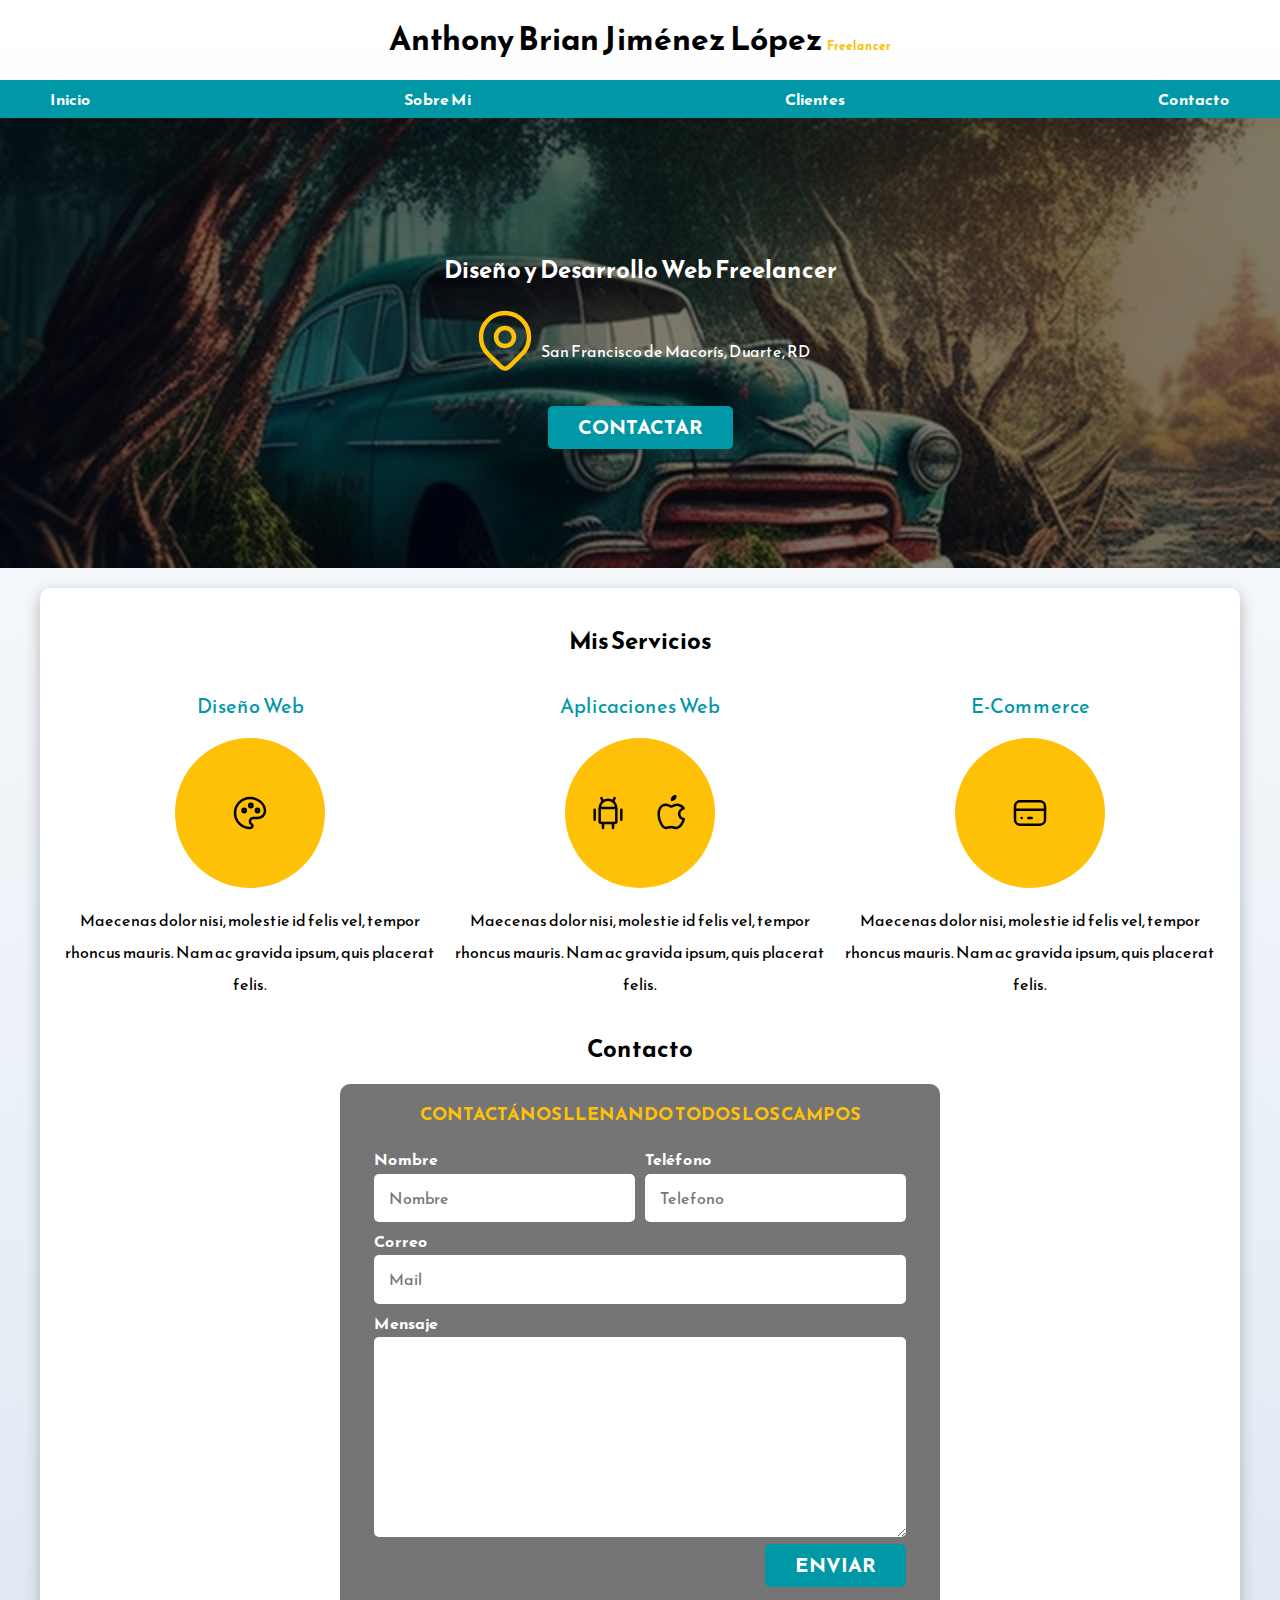
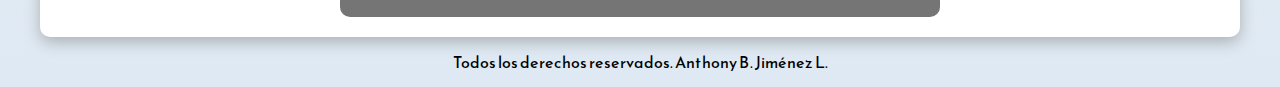
==== commit e514ee96: "update: add new features in css styles" ====
--- a/Curso #1 - HTML, CSS, JS, PHP/FreelancerApp/index.html
+++ b/Curso #1 - HTML, CSS, JS, PHP/FreelancerApp/index.html
@@ -169,7 +169,7 @@
 
     </main>
 
-    <footer>
+    <footer class="footer">
         <p>Todos los derechos reservados. Anthony B. Jiménez L.</p>
     </footer>
 
--- a/Curso #1 - HTML, CSS, JS, PHP/FreelancerApp/css/styles.css
+++ b/Curso #1 - HTML, CSS, JS, PHP/FreelancerApp/css/styles.css
@@ -11,6 +11,7 @@
 html{
     font-size: 62.5%;
     box-sizing: border-box;
+    scroll-snap-type: y mandatory;
 }
 
 *,*:before, *:after {
@@ -151,6 +152,11 @@
     column-gap: 1rem;
 }
 
+.servicio, .navegacion-principal, .formulario{
+    scroll-snap-align: center;
+    scroll-snap-stop: always;
+}
+
 @media (min-width: 768px) {
     .servicios {
         display: grid;
@@ -218,8 +224,8 @@
         column-gap: 1rem;
     }    
 
-    .campo:nth-child(3){
-
+    .campo:nth-child(3),.campo:nth-child(4){
+        grid-column: 1 / 3;
     }
 }
 .campo{
@@ -260,4 +266,8 @@
 
 .campo textarea{
     height: 20rem;
+}
+
+.footer{
+    text-align: center;
 }--- a/Curso #1 - HTML, CSS, JS, PHP/FreelancerApp/css/styles.css
+++ b/Curso #1 - HTML, CSS, JS, PHP/FreelancerApp/css/styles.css
@@ -11,6 +11,7 @@
 html{
     font-size: 62.5%;
     box-sizing: border-box;
+    scroll-snap-type: y mandatory;
 }
 
 *,*:before, *:after {
@@ -151,6 +152,11 @@
     column-gap: 1rem;
 }
 
+.servicio, .navegacion-principal, .formulario{
+    scroll-snap-align: center;
+    scroll-snap-stop: always;
+}
+
 @media (min-width: 768px) {
     .servicios {
         display: grid;
@@ -218,8 +224,8 @@
         column-gap: 1rem;
     }    
 
-    .campo:nth-child(3){
-
+    .campo:nth-child(3),.campo:nth-child(4){
+        grid-column: 1 / 3;
     }
 }
 .campo{
@@ -260,4 +266,8 @@
 
 .campo textarea{
     height: 20rem;
+}
+
+.footer{
+    text-align: center;
 }